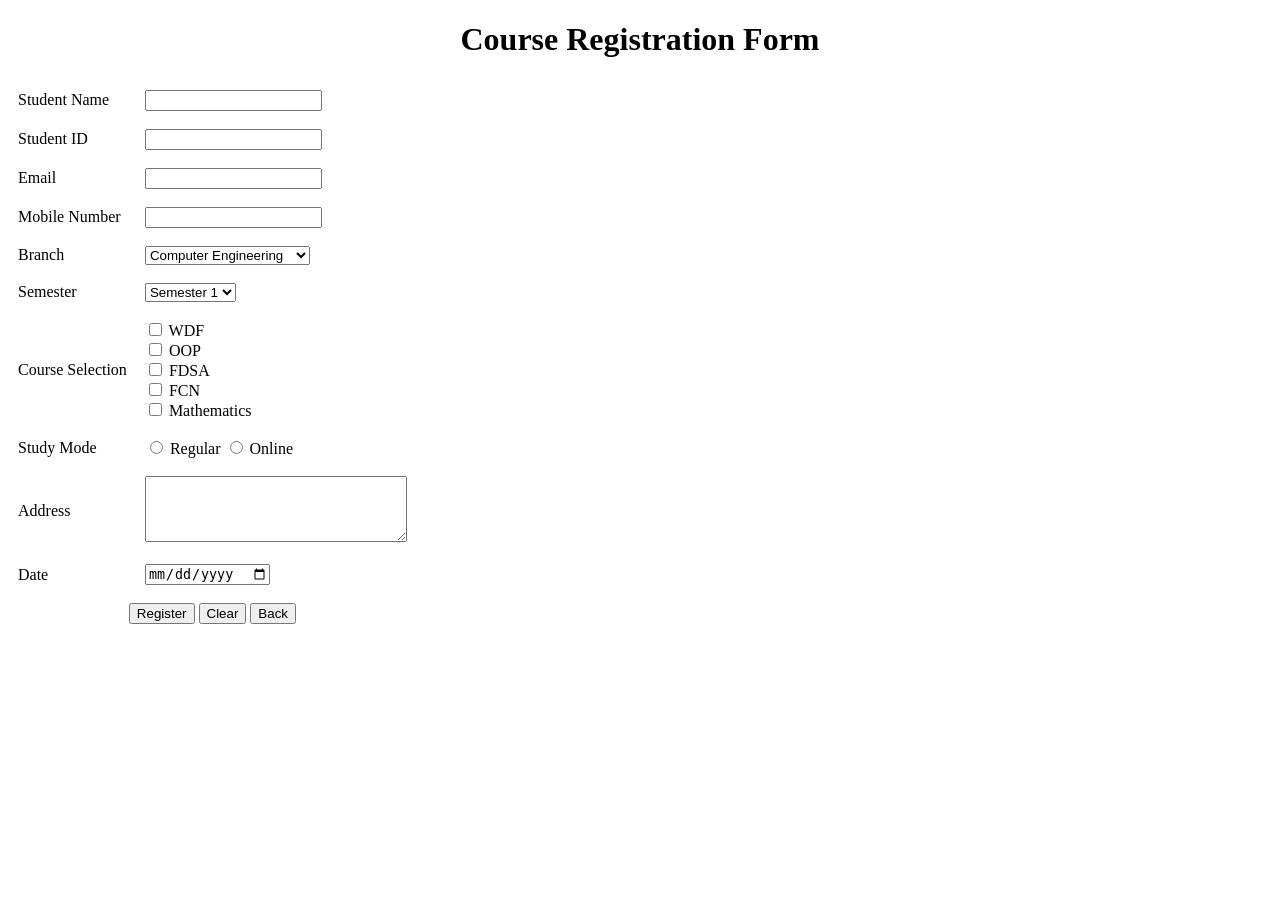
==== pages/coursereg.html @ 3b70066e "Initial commit" ====
<!DOCTYPE html>
<html lang="en">
<head>
    <meta charset="UTF-8">
    <title>Course Registration</title>
</head>
<body>

<h1 align="center">Course Registration Form</h1>

<form action="#" method="post">

<table cellpadding="8">

<tr>
    <td>Student Name</td>
    <td><input type="text" name="name" required></td>
</tr>

<tr>
    <td>Student ID</td>
    <td><input type="text" name="id" required></td>
</tr>

<tr>
    <td>Email</td>
    <td><input type="email" name="email"></td>
</tr>

<tr>
    <td>Mobile Number</td>
    <td><input type="tel" name="mobile"></td>
</tr>

<tr>
    <td>Branch</td>
    <td>
        <select name="branch">
            <option>Computer Engineering</option>
            <option>Information Technology</option>
            <option>Mechanical Engineering</option>
            <option>Civil Engineering</option>
            <option>Electrical Engineering</option>
        </select>
    </td>
</tr>

<tr>
    <td>Semester</td>
    <td>
        <select name="semester">
            <option>Semester 1</option>
            <option>Semester 2</option>
            <option>Semester 3</option>
            <option>Semester 4</option>
            <option>Semester 5</option>
            <option>Semester 6</option>
            <option>Semester 7</option>
            <option>Semester 8</option>
        </select>
    </td>
</tr>

<tr>
    <td>Course Selection</td>
    <td>
        <input type="checkbox" name="course" value="WDF"> WDF <br>
        <input type="checkbox" name="course" value="OOP"> OOP <br>
        <input type="checkbox" name="course" value="FDSA"> FDSA <br>
        <input type="checkbox" name="course" value="FCN"> FCN <br>
        <input type="checkbox" name="course" value="Mathematics"> Mathematics
    </td>
</tr>

<tr>
    <td>Study Mode</td>
    <td>
        <input type="radio" name="mode" value="Regular"> Regular
        <input type="radio" name="mode" value="Online"> Online
    </td>
</tr>

<tr>
    <td>Address</td>
    <td>
        <textarea name="address" rows="4" cols="30"></textarea>
    </td>
</tr>

<tr>
    <td>Date</td>
    <td><input type="date" name="date"></td>
</tr>

<tr>
    <td colspan="2" align="center">
        <input type="submit" value="Register">
        <input type="reset" value="Clear">
        <input type="button" value="Back" onclick="history.back()">
    </td>
</tr>

</table>

</form>

</body>
</html>
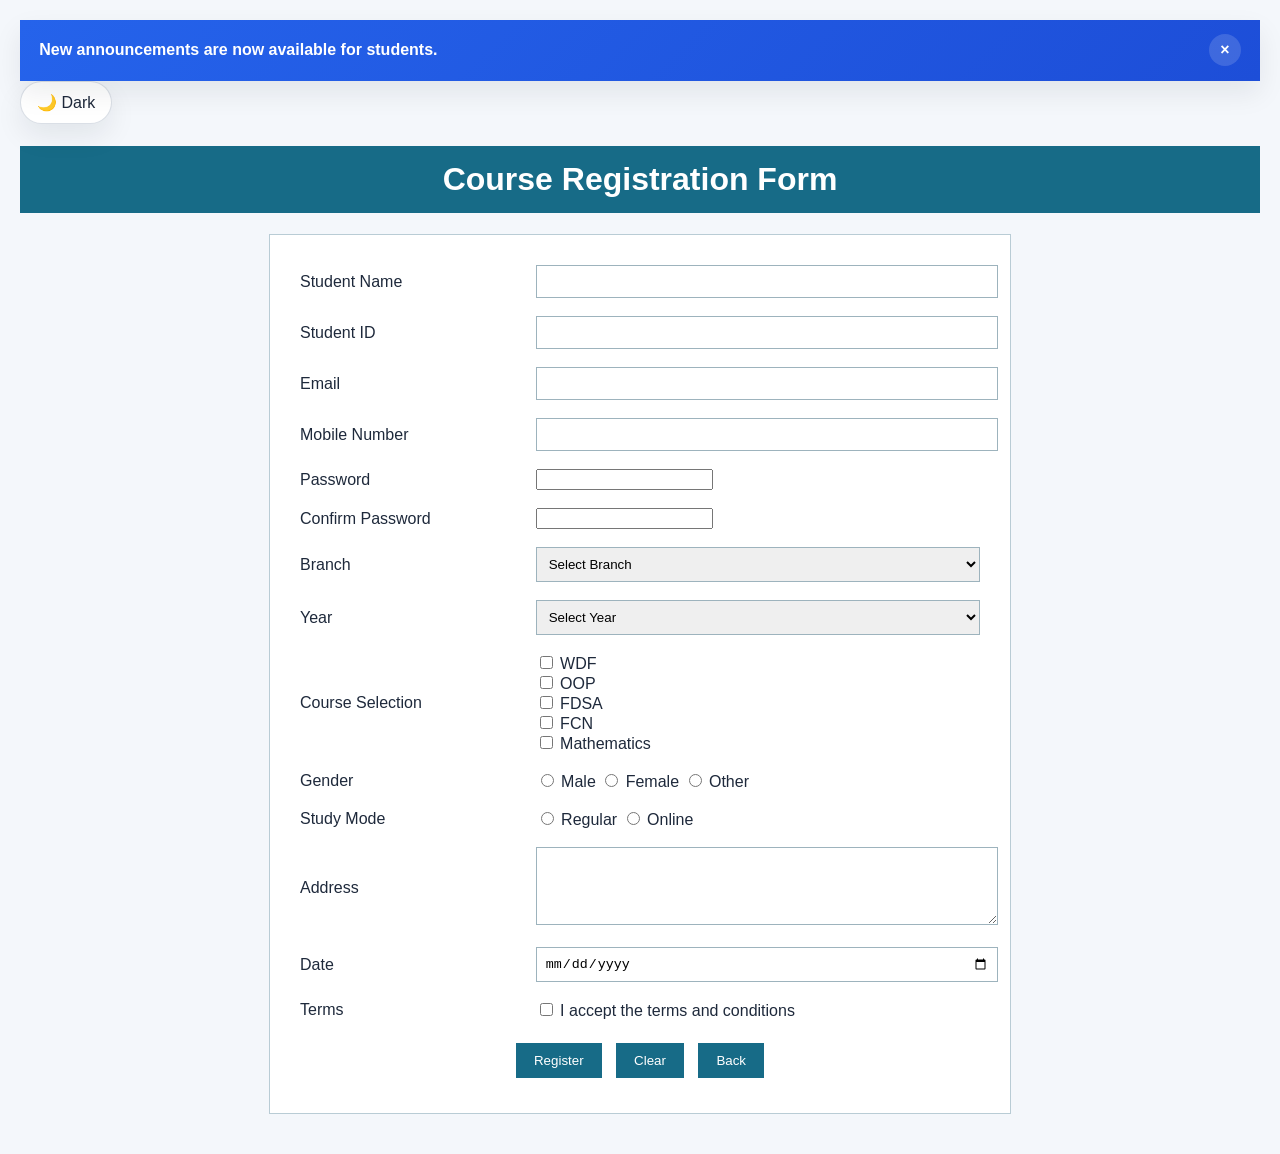
==== commit 1d91197b: "changes" ====
--- a/pages/coursereg.html
+++ b/pages/coursereg.html
@@ -1,14 +1,17 @@
 <!DOCTYPE html>
 <html lang="en">
+
 <head>
     <meta charset="UTF-8">
     <title>Course Registration</title>
+    <link rel="stylesheet" href="../css/coursereg.css">
 </head>
+
 <body>
 
 <h1 align="center">Course Registration Form</h1>
 
-<form action="#" method="post">
+<form action="#" method="post" onsubmit="return validateForm()">
 
 <table cellpadding="8">
 
@@ -24,18 +27,29 @@
 
 <tr>
     <td>Email</td>
-    <td><input type="email" name="email"></td>
+    <td><input type="email" name="email" required></td>
 </tr>
 
 <tr>
     <td>Mobile Number</td>
-    <td><input type="tel" name="mobile"></td>
+    <td><input type="tel" name="mobile" required></td>
+</tr>
+
+<tr>
+    <td>Password</td>
+    <td><input type="password" id="password" required></td>
+</tr>
+
+<tr>
+    <td>Confirm Password</td>
+    <td><input type="password" id="confirmPassword" required></td>
 </tr>
 
 <tr>
     <td>Branch</td>
     <td>
-        <select name="branch">
+        <select name="branch" required>
+            <option value="">Select Branch</option>
             <option>Computer Engineering</option>
             <option>Information Technology</option>
             <option>Mechanical Engineering</option>
@@ -46,17 +60,14 @@
 </tr>
 
 <tr>
-    <td>Semester</td>
+    <td>Year</td>
     <td>
-        <select name="semester">
-            <option>Semester 1</option>
-            <option>Semester 2</option>
-            <option>Semester 3</option>
-            <option>Semester 4</option>
-            <option>Semester 5</option>
-            <option>Semester 6</option>
-            <option>Semester 7</option>
-            <option>Semester 8</option>
+        <select name="year" required>
+            <option value="">Select Year</option>
+            <option>1st Year</option>
+            <option>2nd Year</option>
+            <option>3rd Year</option>
+            <option>4th Year</option>
         </select>
     </td>
 </tr>
@@ -64,11 +75,20 @@
 <tr>
     <td>Course Selection</td>
     <td>
-        <input type="checkbox" name="course" value="WDF"> WDF <br>
-        <input type="checkbox" name="course" value="OOP"> OOP <br>
-        <input type="checkbox" name="course" value="FDSA"> FDSA <br>
-        <input type="checkbox" name="course" value="FCN"> FCN <br>
+        <input type="checkbox" name="course" value="WDF"> WDF<br>
+        <input type="checkbox" name="course" value="OOP"> OOP<br>
+        <input type="checkbox" name="course" value="FDSA"> FDSA<br>
+        <input type="checkbox" name="course" value="FCN"> FCN<br>
         <input type="checkbox" name="course" value="Mathematics"> Mathematics
+    </td>
+</tr>
+
+<tr>
+    <td>Gender</td>
+    <td>
+        <input type="radio" name="gender" value="Male"> Male
+        <input type="radio" name="gender" value="Female"> Female
+        <input type="radio" name="gender" value="Other"> Other
     </td>
 </tr>
 
@@ -93,10 +113,18 @@
 </tr>
 
 <tr>
+    <td>Terms</td>
+    <td>
+        <input type="checkbox" id="terms">
+        I accept the terms and conditions
+    </td>
+</tr>
+
+<tr>
     <td colspan="2" align="center">
         <input type="submit" value="Register">
         <input type="reset" value="Clear">
-        <input type="button" value="Back" onclick="history.back()">
+        <input type="button" value="Back" onclick="window.location.href='index.html'">
     </td>
 </tr>
 
@@ -104,5 +132,8 @@
 
 </form>
 
+<script src="../js/site-data.js"></script>
+<script src="../js/site-ui.js"></script>
+
 </body>
 </html>
--- a/css/coursereg.css
+++ b/css/coursereg.css
@@ -0,0 +1,61 @@
+body {
+	margin: 0;
+	padding: 20px;
+	font-family: Arial, sans-serif;
+	background-color: #f4f8fa;
+}
+
+h1 {
+	padding: 15px;
+	color: white;
+	background-color: #176b87;
+}
+
+form {
+	max-width: 700px;
+	margin: 20px auto;
+	padding: 20px;
+	background-color: white;
+	border: 1px solid #b9ccd5;
+}
+
+table {
+	width: 100%;
+}
+
+td {
+	padding: 8px;
+}
+
+input[type="text"],
+input[type="email"],
+input[type="tel"],
+input[type="date"],
+select,
+textarea {
+	width: 100%;
+	padding: 8px;
+	border: 1px solid #9db3bd;
+}
+
+input[type="submit"],
+input[type="reset"],
+input[type="button"] {
+	margin: 5px;
+	padding: 10px 18px;
+	color: white;
+	background-color: #176b87;
+	border: 0;
+	cursor: pointer;
+}
+
+@media (max-width: 600px) {
+	body {
+		padding: 10px;
+	}
+
+	td {
+		display: block;
+		width: 100%;
+	}
+}
